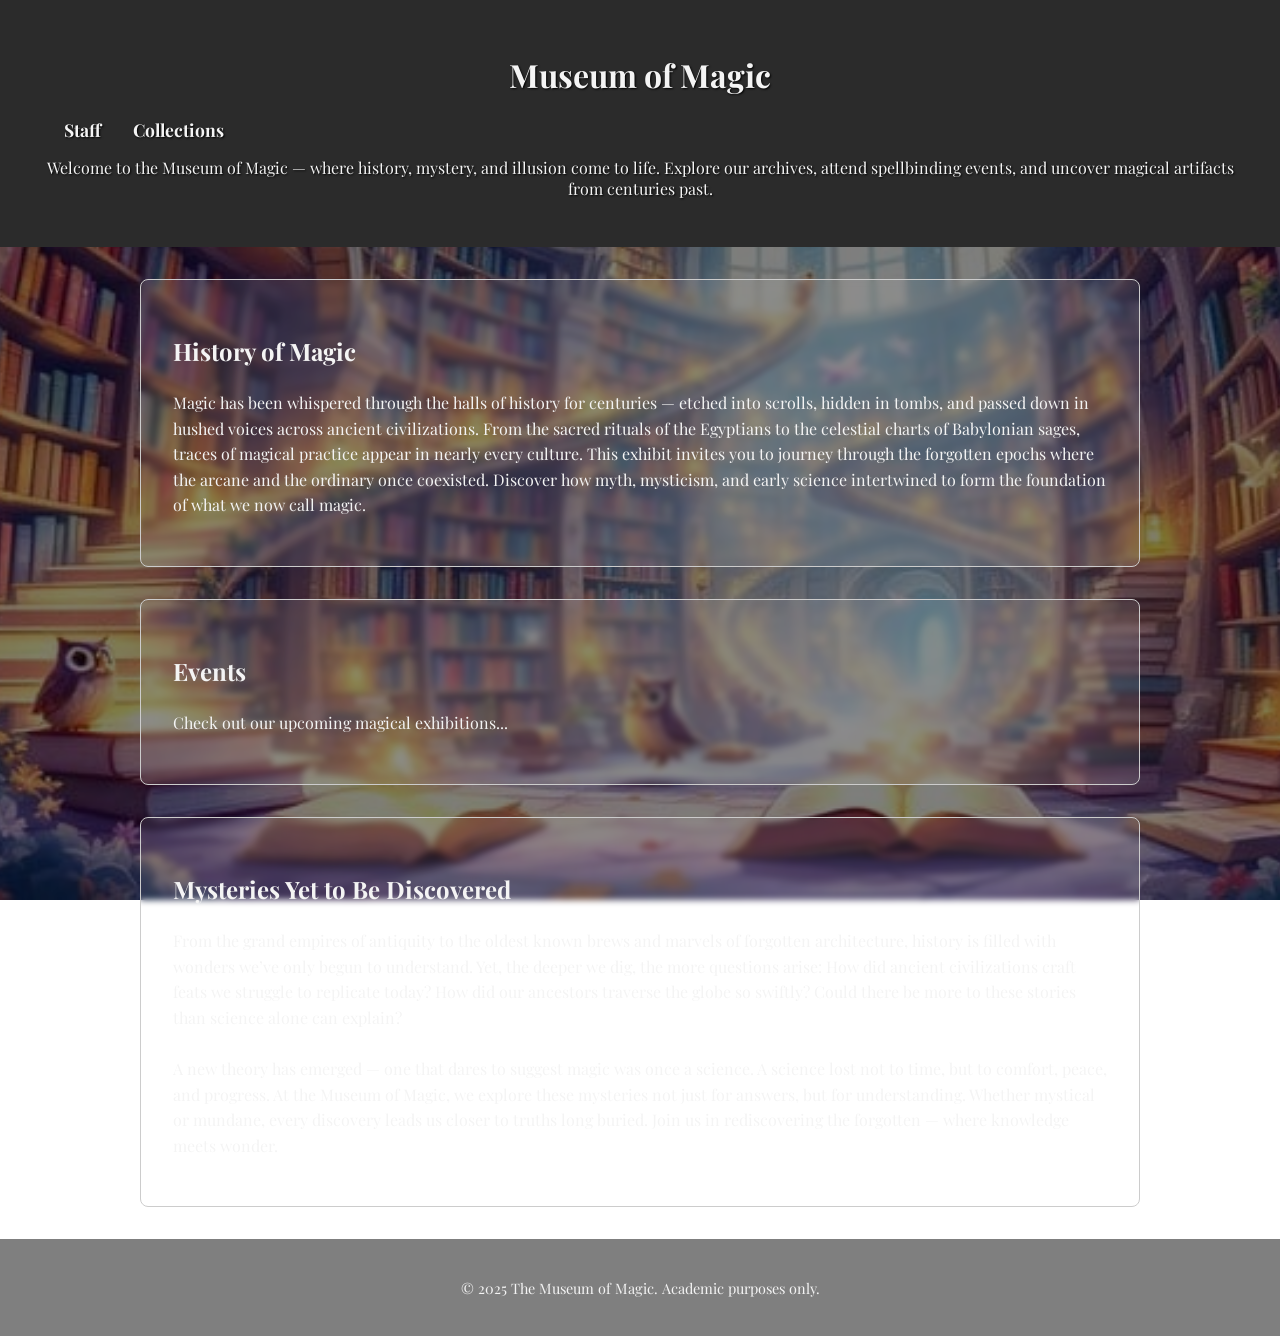
==== index.html @ c18c27e8 "Update index.html" ====
<!DOCTYPE html>
<html lang="en">
<head>
  <meta charset="UTF-8">
  <meta name="viewport" content="width=device-width, initial-scale=1.0">
  <meta name="author" content="Trevor Parker">
  <meta name="description" content="Welcome to the official website of the Museum of Magic. Discover exhibitions, collections, events, and more.">
  <meta name="robots" content="noindex, nofollow">
  <title>Museum of Magic</title>
  <link href="https://fonts.googleapis.com/css2?family=Playfair+Display&display=swap" rel="stylesheet">
  <link rel="stylesheet" href="css-folder/index-style.css">
</head>
<body>
  <header>
    <h1>Museum of Magic</h1>
      <div class="header-container">
        <nav class="main-nav">
          <ul>
            <li><a href="html/staff.html">Staff</a></li>
            <li><a href="html/collections.html">Collections</a></li>
          </ul>
        </nav>
      </div>
    
    <section class="intro">
      <p>
        Welcome to the Museum of Magic — where history, mystery, and illusion come to life.
        Explore our archives, attend spellbinding events, and uncover magical artifacts from centuries past.
      </p>
    </section>
  </header>

  <main class="options-row">
    <div class="option">
      <h2>History of Magic</h2>
      <p>
          Magic has been whispered through the halls of history for centuries — etched into scrolls, hidden in tombs, and passed down in hushed voices across ancient civilizations. From the sacred rituals of the Egyptians to the celestial charts of Babylonian sages, traces of magical practice appear in nearly every culture. This exhibit invites you to journey through the forgotten epochs where the arcane and the ordinary once coexisted. Discover how myth, mysticism, and early science intertwined to form the foundation of what we now call magic.
      </p>
    </div>
    <div class="option">
      <h2>Events</h2>
      <p>Check out our upcoming magical exhibitions...</p>
    </div>
    <div class="option">
  <h2>Mysteries Yet to Be Discovered</h2>
  <p>
    From the grand empires of antiquity to the oldest known brews and marvels of forgotten architecture, history is filled with wonders we’ve only begun to understand. Yet, the deeper we dig, the more questions arise: How did ancient civilizations craft feats we struggle to replicate today? How did our ancestors traverse the globe so swiftly? Could there be more to these stories than science alone can explain?
    <br><br>
    A new theory has emerged — one that dares to suggest magic was once a science. A science lost not to time, but to comfort, peace, and progress. At the Museum of Magic, we explore these mysteries not just for answers, but for understanding. Whether mystical or mundane, every discovery leads us closer to truths long buried. Join us in rediscovering the forgotten — where knowledge meets wonder.
  </p>
</div>
  </main>

  <footer>
    <p>&copy; 2025 The Museum of Magic. Academic purposes only.</p>
  </footer>

</body>
</html>
---- css-folder/index-style.css ----
body {
  font-family: 'Playfair Display', serif;
  margin: 0;
  padding: 0;
  background: url('../images/magical-library-museum.jpg') center center / cover no-repeat fixed;
  color: #f4f4f4;
  position: relative;
  z-index: 0;
  text-align: center;
}

body::before {
  content: "";
  position: fixed;
  inset: 0;
  background-color: rgba(0, 0, 0, 0.5); /* 60% dark overlay */
  z-index: -1;
}

header {
  padding: 2rem;
  background-color: #2b2b2b;
  text-shadow: 1px 1px 2px black;
  text-align: center;
}

.header-container {
  display: flex;
  justify-content: space-between;
  align-items: center;
  padding: 0 2rem;
  flex-wrap: wrap;
}

.main-nav ul {
  list-style: none;
  display: flex;
  gap: 2rem;
  margin: 0;
  padding: 0;
}

.main-nav li a {
  text-decoration: none;
  color: #f4f4f4;
  font-weight: bold;
  font-size: 1.1rem;
  transition: color 0.3s ease;
}

.main-nav li a:hover {
  color: #d4af37; /* gold-ish hover color */
}

.intro-text {
  background: none; /* Remove box background */
  color: #f4f4f4;
  padding-top: 1rem;
  font-size: 1.2rem;
  max-width: 800px;
  margin: 0 auto;
  line-height: 1.6;
}

.options-row {
  display: flex;
  flex-direction: column; /* Stack vertically */
  align-items: center;     /* Center horizontally */
  gap: 2rem;               /* Space between option blocks */
  padding: 2rem;
}

.option {
  width: 90%;                 /* Span most of the page */
  max-width: 1000px;          /* Prevent overly wide stretch */
  background-color: rgba(255, 255, 255, 0.1);
  padding: 2rem;
  margin: 0 auto;
  border-radius: 8px;
  border: 1px solid #ccc;
  backdrop-filter: blur(3px);
  box-sizing: border-box;
  text-align: left;
  line-height: 1.6;
}

.option:hover {
  transform: scale(1.02);
}

main {
  min-height: 80vh; /* Make main section taller to push content down */
  display: flex;
  flex-direction: column;
  justify-content: flex-end;
  padding-bottom: 3rem;
}

footer {
  text-align: center;
  padding: 1.5rem;
  background-color: rgba(0, 0, 0, 0.5);
  font-size: 0.9rem;
}
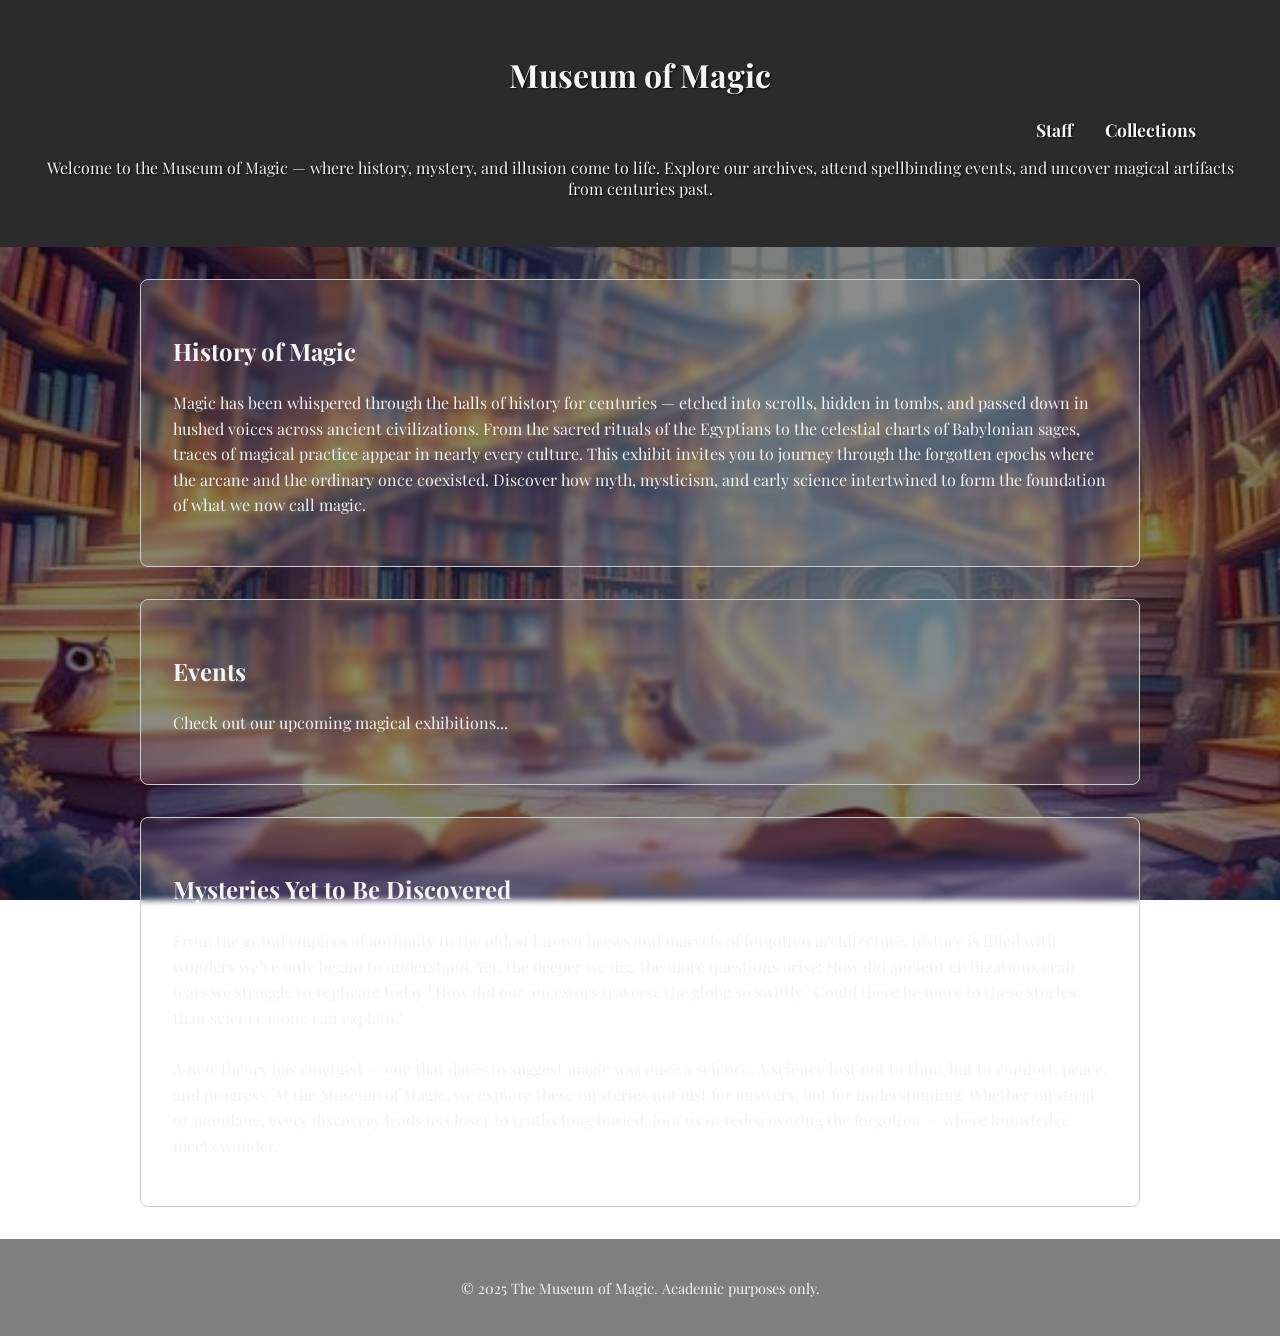
==== commit 8d2f8fde: "Update index.html" ====
--- a/index.html
+++ b/index.html
@@ -1,27 +1,27 @@
 <!DOCTYPE html>
 <html lang="en">
 <head>
-  <meta charset="UTF-8">
-  <meta name="viewport" content="width=device-width, initial-scale=1.0">
-  <meta name="author" content="Trevor Parker">
-  <meta name="description" content="Welcome to the official website of the Museum of Magic. Discover exhibitions, collections, events, and more.">
-  <meta name="robots" content="noindex, nofollow">
+  <meta charset="UTF-8" />
+  <meta name="viewport" content="width=device-width, initial-scale=1.0" />
+  <meta name="author" content="Trevor Parker" />
+  <meta name="description" content="Welcome to the official website of the Museum of Magic. Discover exhibitions, collections, events, and more." />
+  <meta name="robots" content="noindex, nofollow" />
   <title>Museum of Magic</title>
-  <link href="https://fonts.googleapis.com/css2?family=Playfair+Display&display=swap" rel="stylesheet">
-  <link rel="stylesheet" href="css-folder/index-style.css">
+  <link href="https://fonts.googleapis.com/css2?family=Playfair+Display&display=swap" rel="stylesheet" />
+  <link rel="stylesheet" href="css-folder/index-style.css" />
 </head>
 <body>
   <header>
     <h1>Museum of Magic</h1>
-      <div class="header-container">
-        <nav class="main-nav">
-          <ul>
-            <li><a href="html/staff.html">Staff</a></li>
-            <li><a href="html/collections.html">Collections</a></li>
-          </ul>
-        </nav>
-      </div>
-    
+    <div class="header-container">
+      <nav class="main-nav">
+        <ul>
+          <li><a href="html/staff.html">Staff</a></li>
+          <li><a href="html/collections.html">Collections</a></li>
+        </ul>
+      </nav>
+    </div>
+
     <section class="intro">
       <p>
         Welcome to the Museum of Magic — where history, mystery, and illusion come to life.
@@ -34,26 +34,27 @@
     <div class="option">
       <h2>History of Magic</h2>
       <p>
-          Magic has been whispered through the halls of history for centuries — etched into scrolls, hidden in tombs, and passed down in hushed voices across ancient civilizations. From the sacred rituals of the Egyptians to the celestial charts of Babylonian sages, traces of magical practice appear in nearly every culture. This exhibit invites you to journey through the forgotten epochs where the arcane and the ordinary once coexisted. Discover how myth, mysticism, and early science intertwined to form the foundation of what we now call magic.
+        Magic has been whispered through the halls of history for centuries — etched into scrolls, hidden in tombs, and passed down in hushed voices across ancient civilizations. From the sacred rituals of the Egyptians to the celestial charts of Babylonian sages, traces of magical practice appear in nearly every culture. This exhibit invites you to journey through the forgotten epochs where the arcane and the ordinary once coexisted. Discover how myth, mysticism, and early science intertwined to form the foundation of what we now call magic.
       </p>
     </div>
+
     <div class="option">
       <h2>Events</h2>
       <p>Check out our upcoming magical exhibitions...</p>
     </div>
+
     <div class="option">
-  <h2>Mysteries Yet to Be Discovered</h2>
-  <p>
-    From the grand empires of antiquity to the oldest known brews and marvels of forgotten architecture, history is filled with wonders we’ve only begun to understand. Yet, the deeper we dig, the more questions arise: How did ancient civilizations craft feats we struggle to replicate today? How did our ancestors traverse the globe so swiftly? Could there be more to these stories than science alone can explain?
-    <br><br>
-    A new theory has emerged — one that dares to suggest magic was once a science. A science lost not to time, but to comfort, peace, and progress. At the Museum of Magic, we explore these mysteries not just for answers, but for understanding. Whether mystical or mundane, every discovery leads us closer to truths long buried. Join us in rediscovering the forgotten — where knowledge meets wonder.
-  </p>
-</div>
+      <h2>Mysteries Yet to Be Discovered</h2>
+      <p>
+        From the grand empires of antiquity to the oldest known brews and marvels of forgotten architecture, history is filled with wonders we’ve only begun to understand. Yet, the deeper we dig, the more questions arise: How did ancient civilizations craft feats we struggle to replicate today? How did our ancestors traverse the globe so swiftly? Could there be more to these stories than science alone can explain?
+        <br /><br />
+        A new theory has emerged — one that dares to suggest magic was once a science. A science lost not to time, but to comfort, peace, and progress. At the Museum of Magic, we explore these mysteries not just for answers, but for understanding. Whether mystical or mundane, every discovery leads us closer to truths long buried. Join us in rediscovering the forgotten — where knowledge meets wonder.
+      </p>
+    </div>
   </main>
 
   <footer>
     <p>&copy; 2025 The Museum of Magic. Academic purposes only.</p>
   </footer>
-
 </body>
 </html>
--- a/css-folder/index-style.css
+++ b/css-folder/index-style.css
@@ -32,9 +32,16 @@
   flex-wrap: wrap;
 }
 
+.main-nav {
+  width: 200px;        /* fixed width to contain the nav */
+  margin-left: auto;   /* push nav container to the right */
+  text-align: center;  /* center the links inside the container */
+}
+
 .main-nav ul {
   list-style: none;
   display: flex;
+  justify-content: center;
   gap: 2rem;
   margin: 0;
   padding: 0;
@@ -49,7 +56,8 @@
 }
 
 .main-nav li a:hover {
-  color: #d4af37; /* gold-ish hover color */
+  color: #c8a2c8;  /* Light purple on hover */
+  transform: scale(1.02);
 }
 
 .intro-text {
@@ -82,6 +90,7 @@
   box-sizing: border-box;
   text-align: left;
   line-height: 1.6;
+  transition: transform 0.2s ease;
 }
 
 .option:hover {
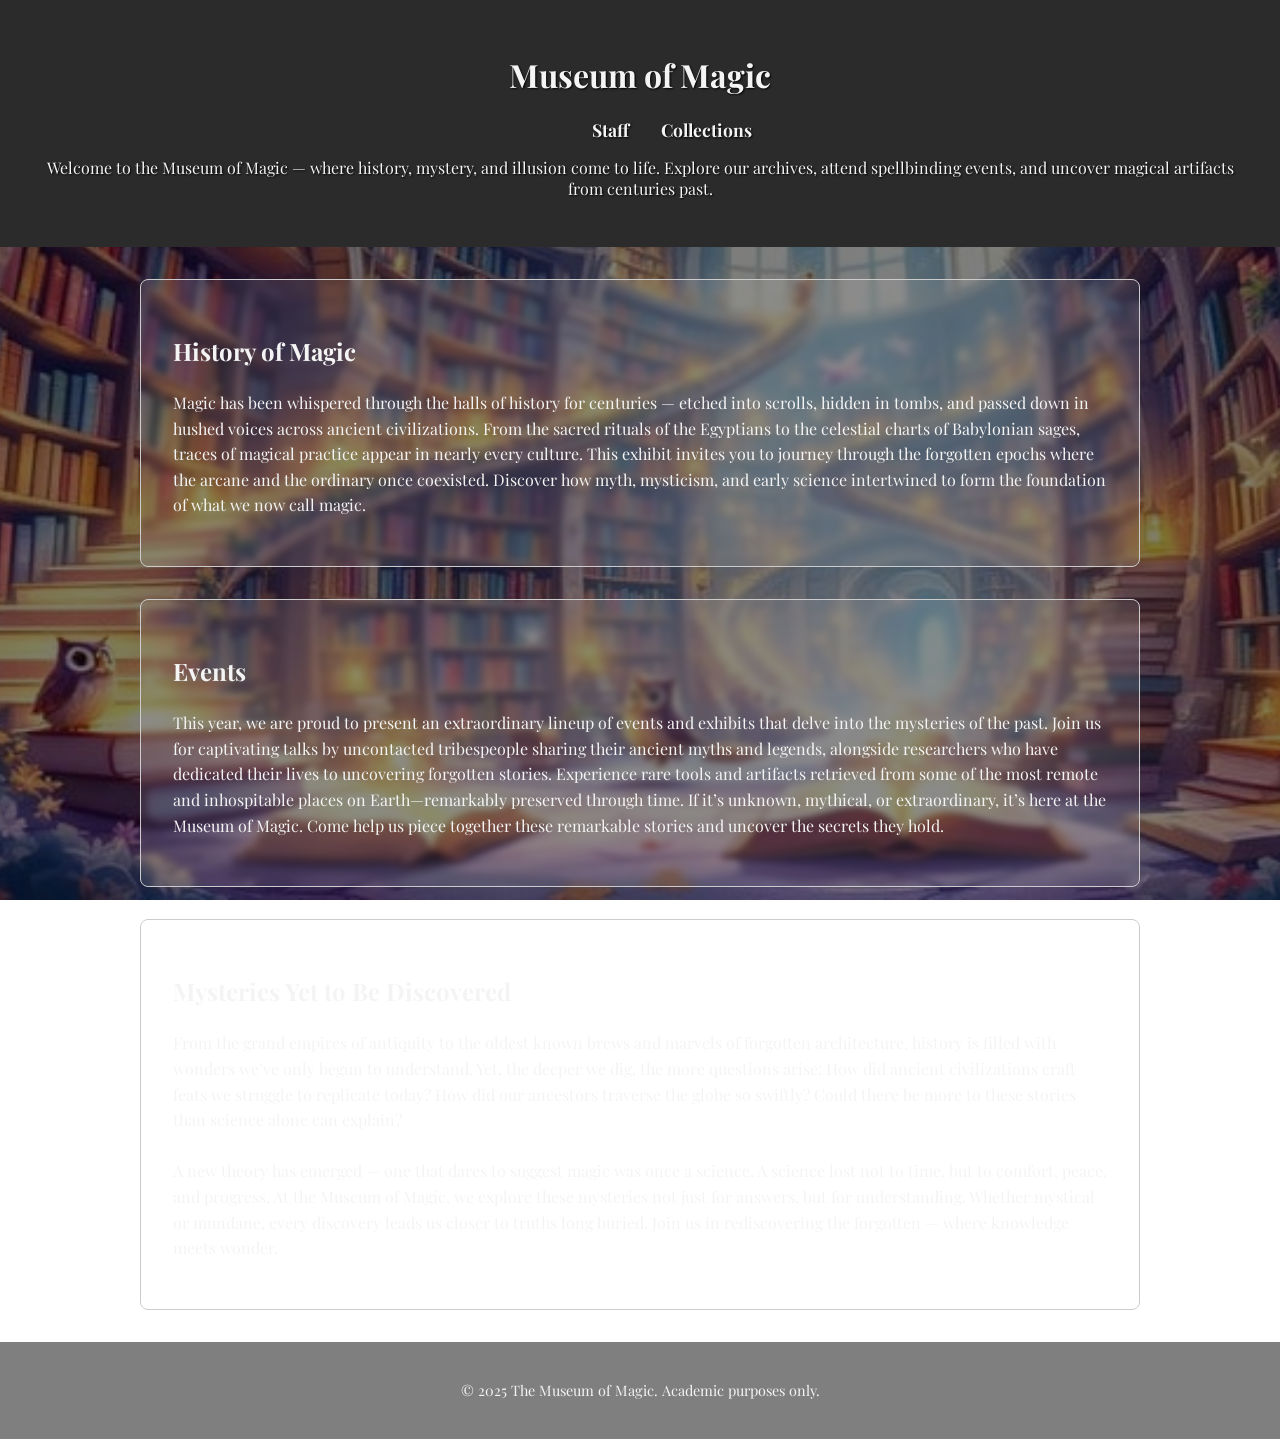
==== commit 6ba48e07: "Update index.html" ====
--- a/index.html
+++ b/index.html
@@ -40,7 +40,9 @@
 
     <div class="option">
       <h2>Events</h2>
-      <p>Check out our upcoming magical exhibitions...</p>
+        <p>
+          This year, we are proud to present an extraordinary lineup of events and exhibits that delve into the mysteries of the past. Join us for captivating talks by uncontacted tribespeople sharing their ancient myths and legends, alongside researchers who have dedicated their lives to uncovering forgotten stories. Experience rare tools and artifacts retrieved from some of the most remote and inhospitable places on Earth—remarkably preserved through time. If it’s unknown, mythical, or extraordinary, it’s here at the Museum of Magic. Come help us piece together these remarkable stories and uncover the secrets they hold.
+        </p>
     </div>
 
     <div class="option">
--- a/css-folder/index-style.css
+++ b/css-folder/index-style.css
@@ -8,7 +8,7 @@
   z-index: 0;
   text-align: center;
 }
-
+/* Sets the overall style of everything in the body */
 body::before {
   content: "";
   position: fixed;
@@ -16,37 +16,37 @@
   background-color: rgba(0, 0, 0, 0.5); /* 60% dark overlay */
   z-index: -1;
 }
-
+/* coding to allow image background */
 header {
   padding: 2rem;
   background-color: #2b2b2b;
   text-shadow: 1px 1px 2px black;
   text-align: center;
 }
-
+/* styling header with color, shadow and alignment */
 .header-container {
   display: flex;
-  justify-content: space-between;
+  justify-content: center; 
   align-items: center;
   padding: 0 2rem;
   flex-wrap: wrap;
+  margin-top: 1rem; 
+  width: 100%; 
 }
-
-.main-nav {
-  width: 200px;        /* fixed width to contain the nav */
-  margin-left: auto;   /* push nav container to the right */
-  text-align: center;  /* center the links inside the container */
+/*Displays Staff and Collection links */
+.main-nav {       
+  text-align: center;
 }
-
+/*Centers links*/
 .main-nav ul {
   list-style: none;
   display: flex;
-  justify-content: center;
   gap: 2rem;
   margin: 0;
   padding: 0;
+  justify-content: center; /* Center nav items */
 }
-
+/*sets overall list style */
 .main-nav li a {
   text-decoration: none;
   color: #f4f4f4;
@@ -54,12 +54,12 @@
   font-size: 1.1rem;
   transition: color 0.3s ease;
 }
-
+/* Decorates Links */
 .main-nav li a:hover {
   color: #c8a2c8;  /* Light purple on hover */
   transform: scale(1.02);
 }
-
+/*Increases interactivity of links*/
 .intro-text {
   background: none; /* Remove box background */
   color: #f4f4f4;
@@ -72,15 +72,16 @@
 
 .options-row {
   display: flex;
-  flex-direction: column; /* Stack vertically */
-  align-items: center;     /* Center horizontally */
-  gap: 2rem;               /* Space between option blocks */
+  flex-direction: column; 
+  align-items: center;     
+  gap: 2rem;               
   padding: 2rem;
 }
+/*Defines main text Boxes */
 
 .option {
-  width: 90%;                 /* Span most of the page */
-  max-width: 1000px;          /* Prevent overly wide stretch */
+  width: 90%;                 
+  max-width: 1000px;          
   background-color: rgba(255, 255, 255, 0.1);
   padding: 2rem;
   margin: 0 auto;
@@ -92,22 +93,23 @@
   line-height: 1.6;
   transition: transform 0.2s ease;
 }
-
+/*Defines main text boxes style, interactivity, and color*/
 .option:hover {
   transform: scale(1.02);
 }
-
+/*makes option slightly larger when hovered over */
 main {
-  min-height: 80vh; /* Make main section taller to push content down */
+  min-height: 80vh;
   display: flex;
   flex-direction: column;
   justify-content: flex-end;
   padding-bottom: 3rem;
 }
-
+/* sets the behaviour of the main text boxes */
 footer {
   text-align: center;
   padding: 1.5rem;
   background-color: rgba(0, 0, 0, 0.5);
   font-size: 0.9rem;
 }
+/* styles the footer */
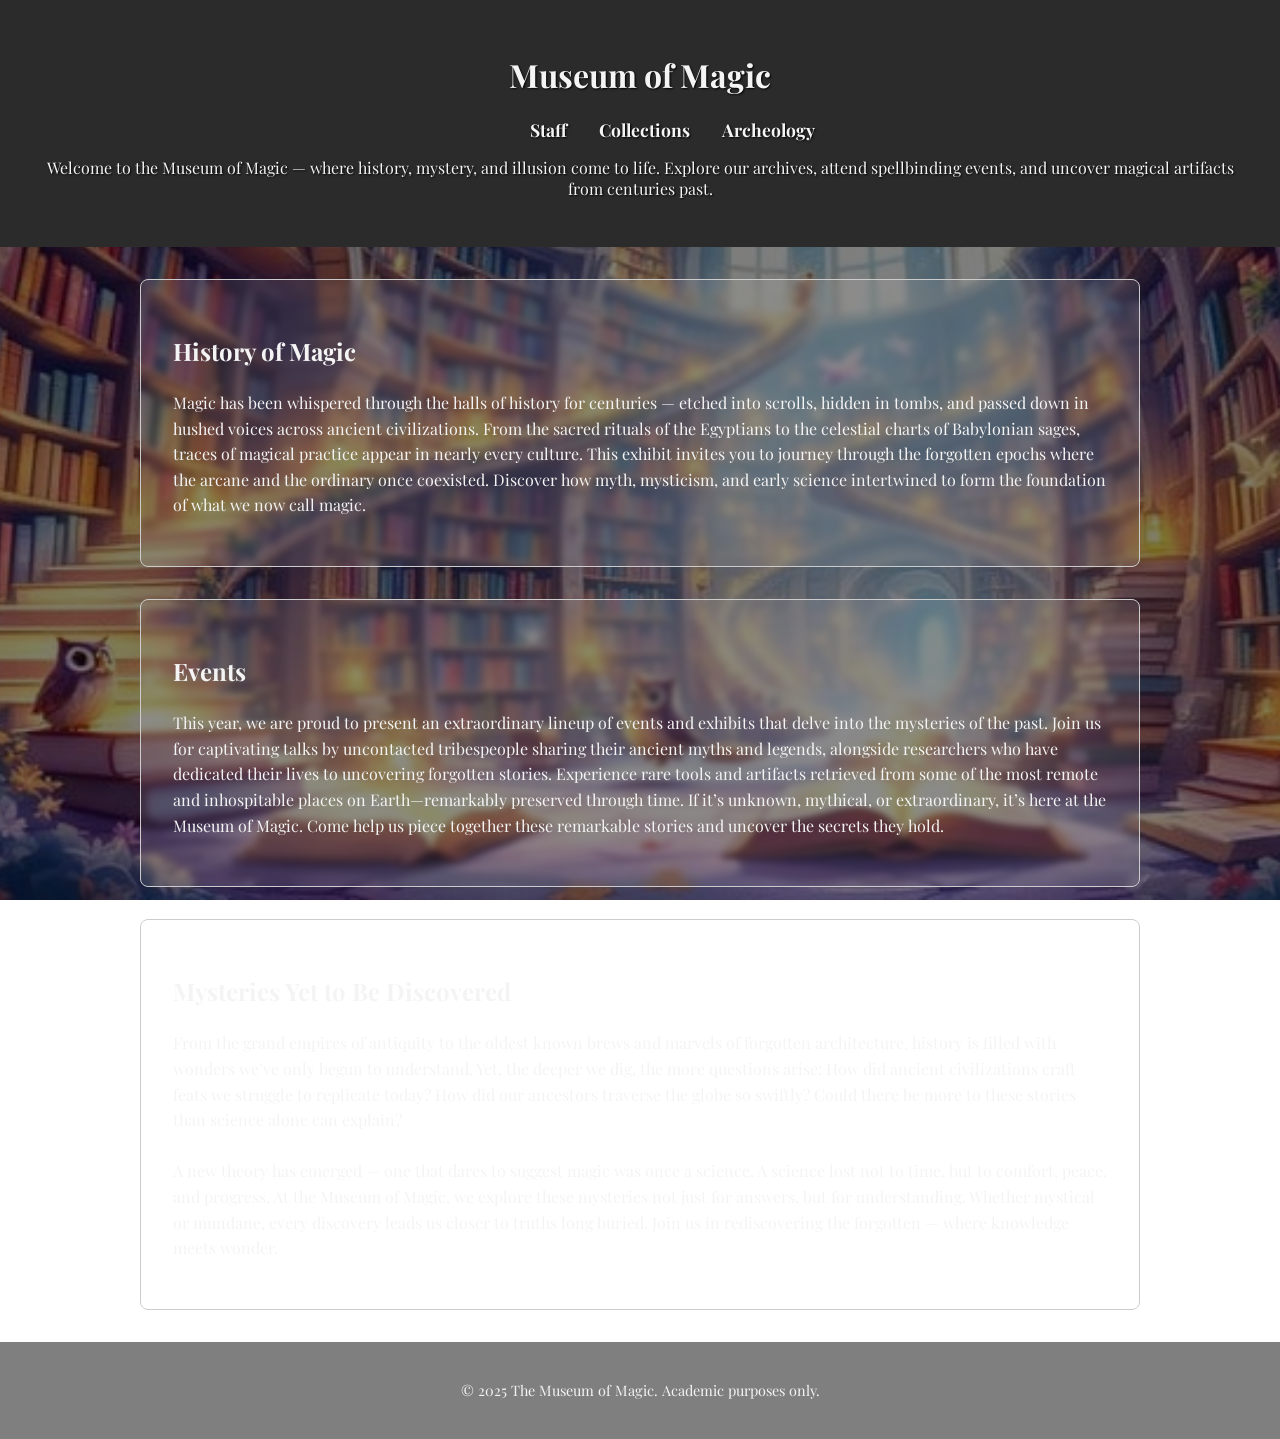
==== commit 733eff92: "Update index.html" ====
--- a/index.html
+++ b/index.html
@@ -18,6 +18,7 @@
         <ul>
           <li><a href="html/staff.html">Staff</a></li>
           <li><a href="html/collections.html">Collections</a></li>
+          <li><a href="html/collections.html">Archeology</a></li> <!-- Placeholder to help centering -->
         </ul>
       </nav>
     </div>
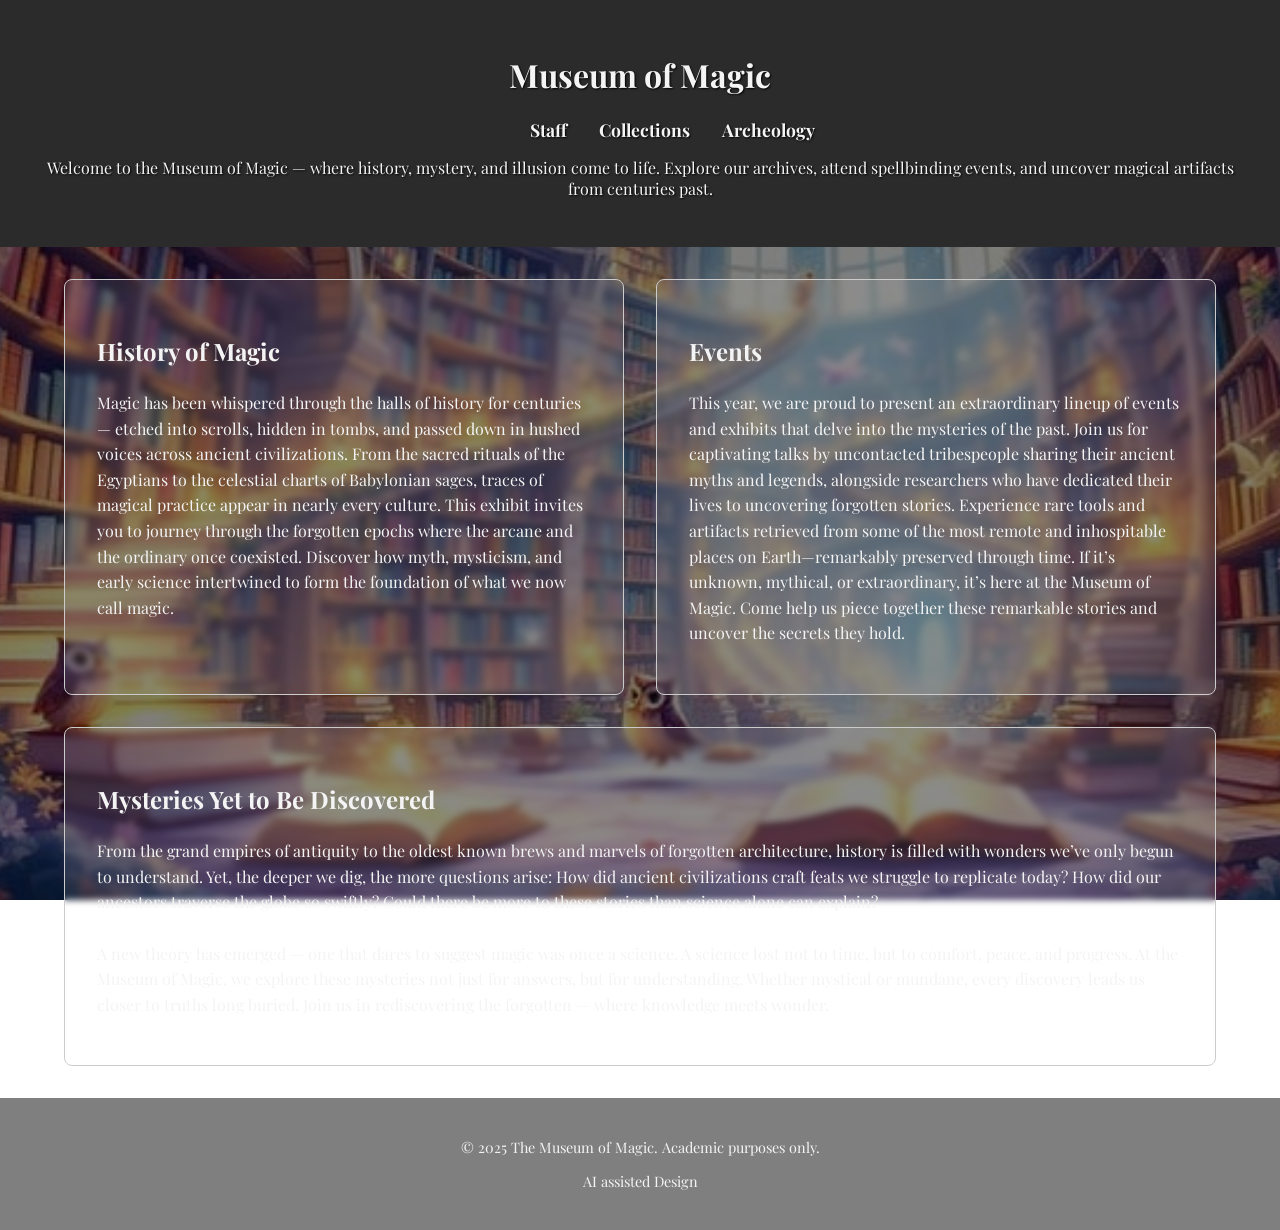
==== commit 63118115: "Update index.html" ====
--- a/index.html
+++ b/index.html
@@ -58,6 +58,7 @@
 
   <footer>
     <p>&copy; 2025 The Museum of Magic. Academic purposes only.</p>
+    <p>AI assisted Design</p>
   </footer>
 </body>
 </html>
--- a/css-folder/index-style.css
+++ b/css-folder/index-style.css
@@ -72,19 +72,19 @@
 
 .options-row {
   display: flex;
-  flex-direction: column; 
-  align-items: center;     
-  gap: 2rem;               
-  padding: 2rem;
+  justify-content: space-between;  
+  gap: 2rem;                       
+  padding: 2rem 4rem;
+  flex-wrap: wrap;                 
+  max-width: 1200px;
+  margin: 0 auto;
 }
 /*Defines main text Boxes */
 
 .option {
-  width: 90%;                 
-  max-width: 1000px;          
+  flex: 1 1 calc(33.333% - 1.33rem); 
   background-color: rgba(255, 255, 255, 0.1);
   padding: 2rem;
-  margin: 0 auto;
   border-radius: 8px;
   border: 1px solid #ccc;
   backdrop-filter: blur(3px);
@@ -92,6 +92,7 @@
   text-align: left;
   line-height: 1.6;
   transition: transform 0.2s ease;
+  min-width: 280px; 
 }
 /*Defines main text boxes style, interactivity, and color*/
 .option:hover {
@@ -100,9 +101,6 @@
 /*makes option slightly larger when hovered over */
 main {
   min-height: 80vh;
-  display: flex;
-  flex-direction: column;
-  justify-content: flex-end;
   padding-bottom: 3rem;
 }
 /* sets the behaviour of the main text boxes */
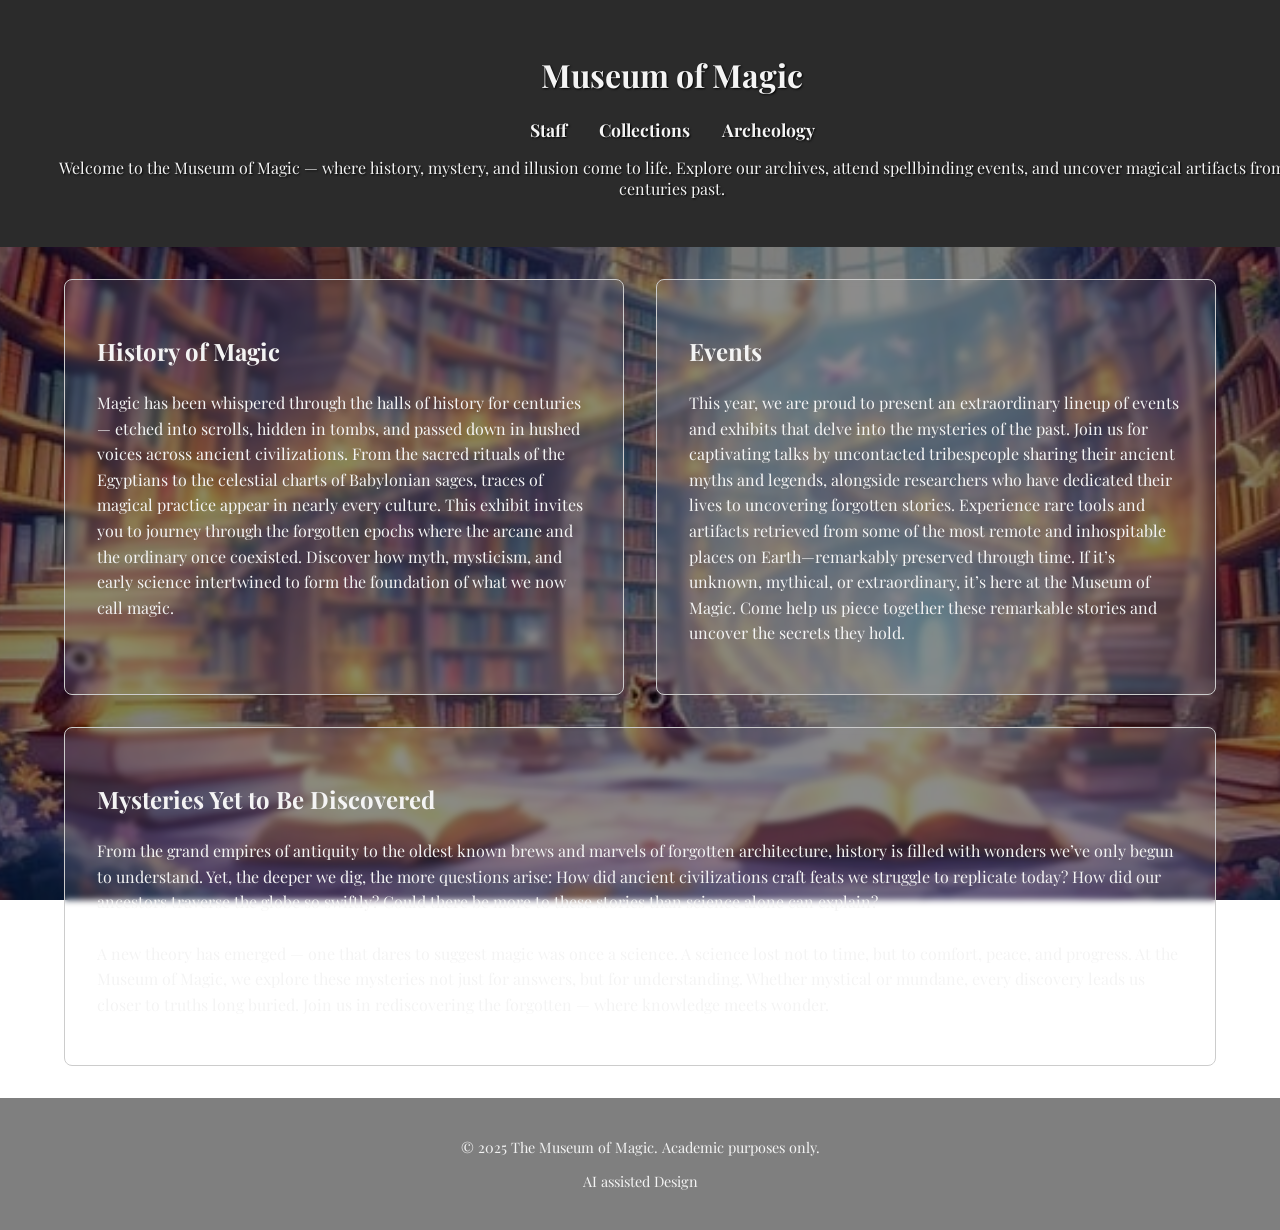
==== commit 56b7dbfd: "Update index.html" ====
--- a/index.html
+++ b/index.html
@@ -16,9 +16,9 @@
     <div class="header-container">
       <nav class="main-nav">
         <ul>
-          <li><a href="html/staff.html">Staff</a></li>
-          <li><a href="html/collections.html">Collections</a></li>
-          <li><a href="html/collections.html">Archeology</a></li> <!-- Placeholder to help centering -->
+          <li><a href="html-folder/staff.html">Staff</a></li>
+          <li><a href="html-folder/collections.html">Collections</a></li>
+          <li><a href="html-folder/collections.html">Archeology</a></li> <!-- Placeholder to help centering -->
         </ul>
       </nav>
     </div>
--- a/css-folder/index-style.css
+++ b/css-folder/index-style.css
@@ -22,16 +22,15 @@
   background-color: #2b2b2b;
   text-shadow: 1px 1px 2px black;
   text-align: center;
+  width: 100%;
 }
 /* styling header with color, shadow and alignment */
 .header-container {
   display: flex;
-  justify-content: center; 
+  justify-content: center;
   align-items: center;
-  padding: 0 2rem;
-  flex-wrap: wrap;
-  margin-top: 1rem; 
-  width: 100%; 
+  margin-top: 1rem;
+  width: 100%;
 }
 /*Displays Staff and Collection links */
 .main-nav {       
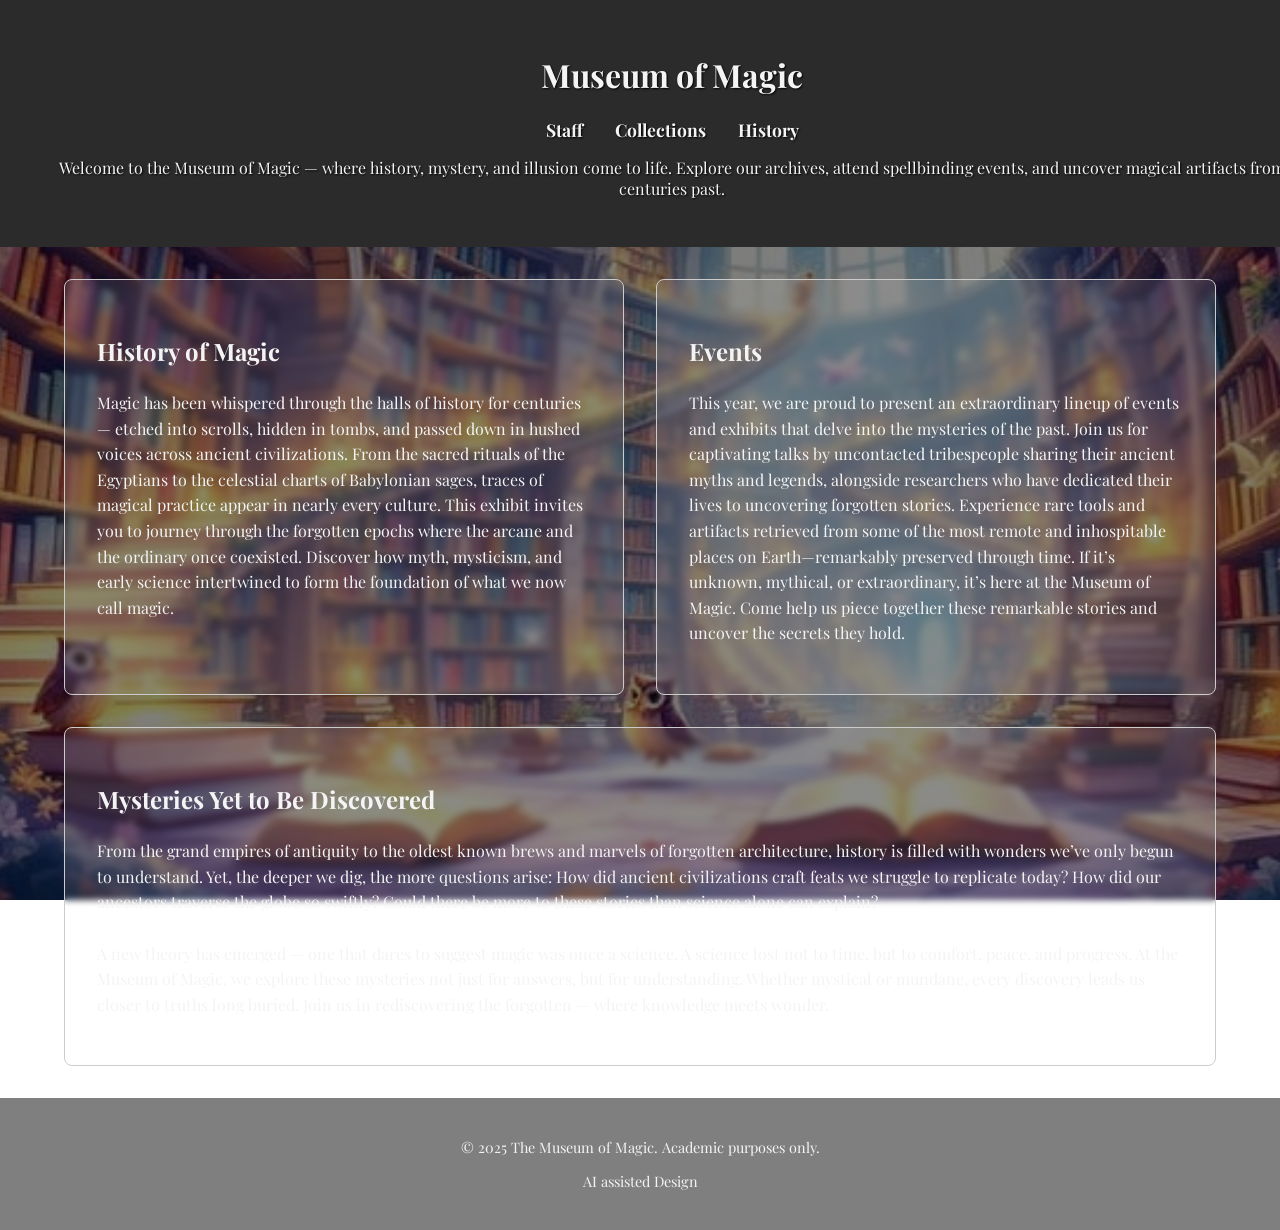
==== commit 23214543: "Update index.html" ====
--- a/index.html
+++ b/index.html
@@ -18,7 +18,7 @@
         <ul>
           <li><a href="html-folder/staff.html">Staff</a></li>
           <li><a href="html-folder/collections.html">Collections</a></li>
-          <li><a href="html-folder/collections.html">Archeology</a></li> <!-- Placeholder to help centering -->
+          <li><a href="html-folder/history.html">History</a></li> 
         </ul>
       </nav>
     </div>
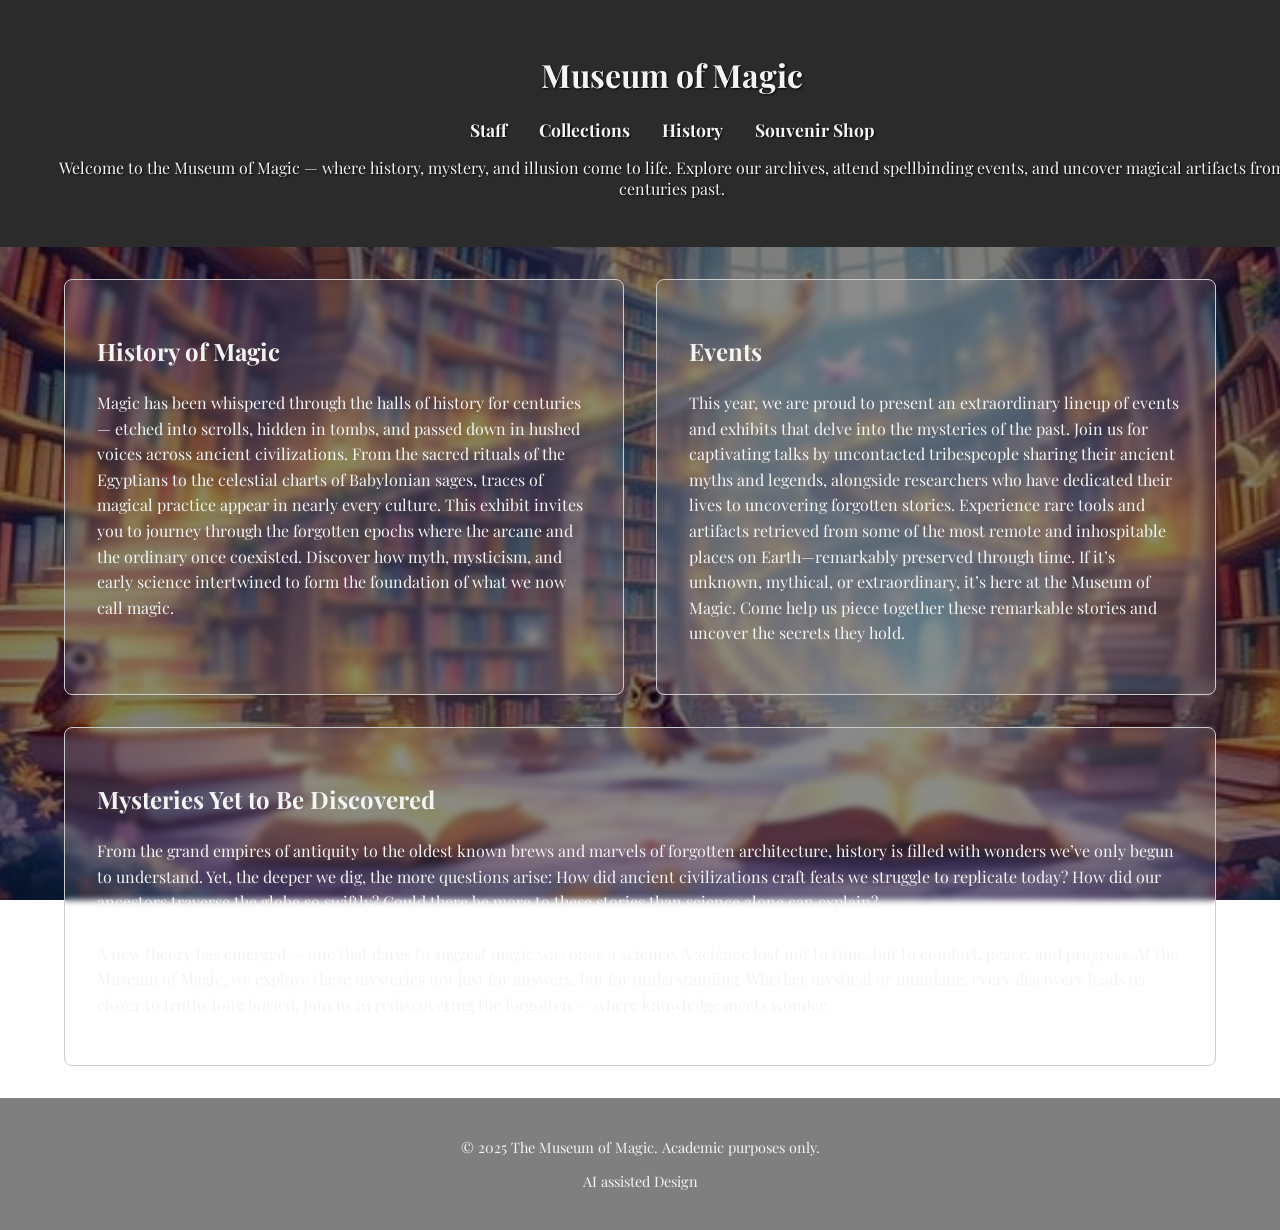
==== commit 9d1bc935: "Update index.html" ====
--- a/index.html
+++ b/index.html
@@ -19,6 +19,7 @@
           <li><a href="html-folder/staff.html">Staff</a></li>
           <li><a href="html-folder/collections.html">Collections</a></li>
           <li><a href="html-folder/history.html">History</a></li> 
+          <li><a href="html-folder/shop.html">Souvenir Shop</a></li> 
         </ul>
       </nav>
     </div>
